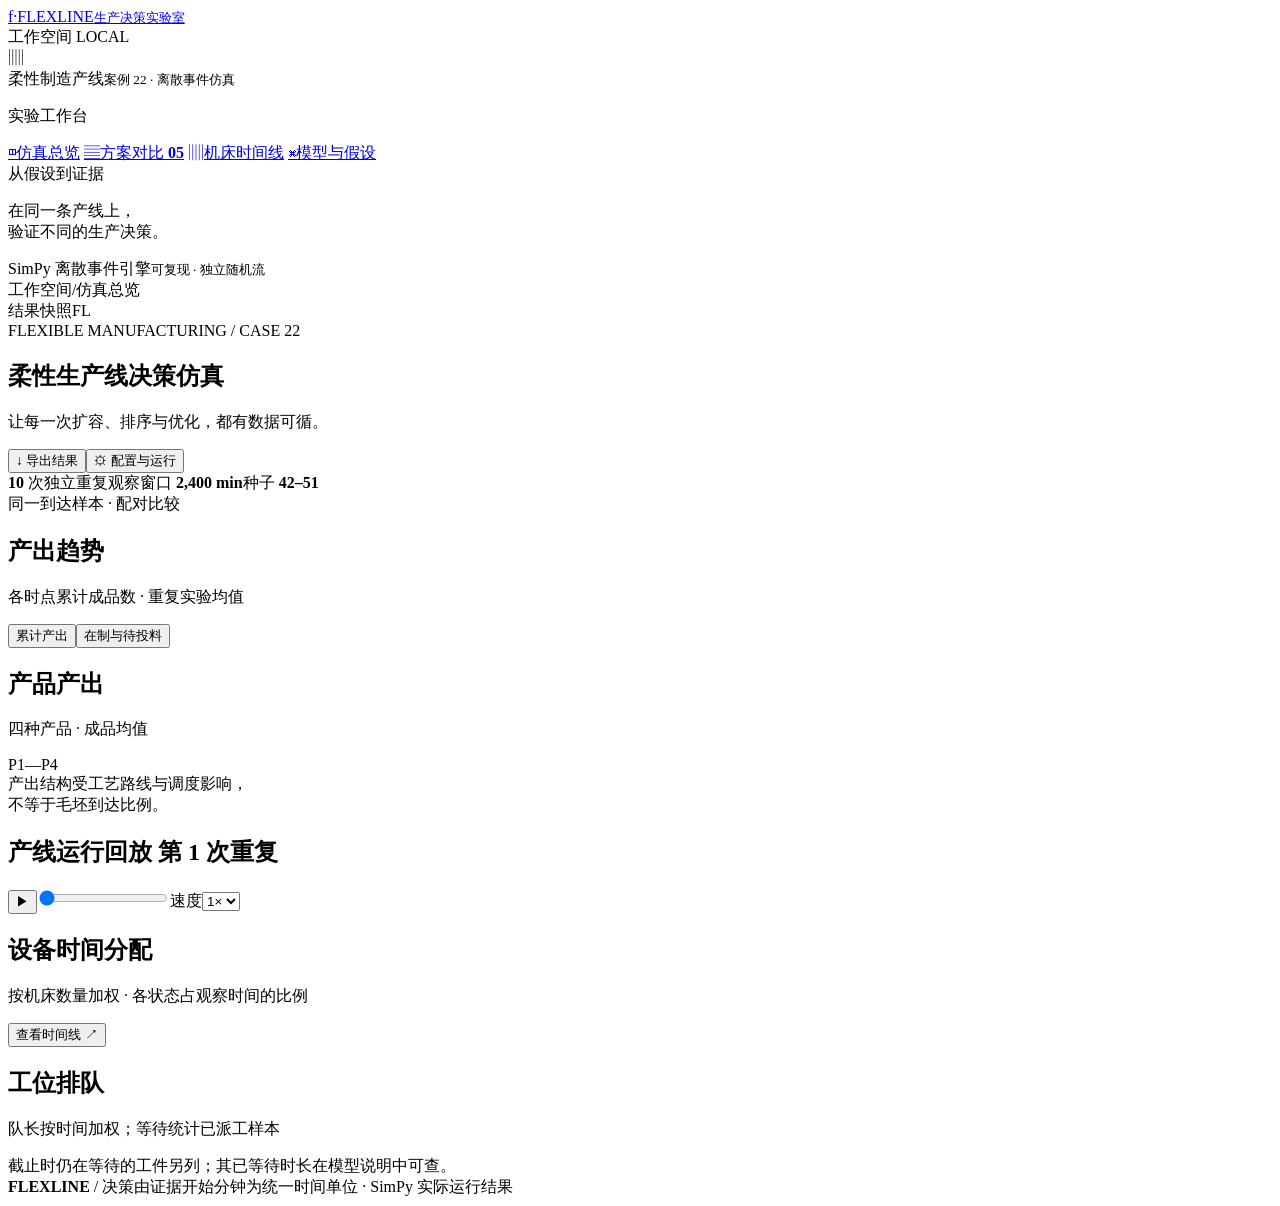
==== src/soft_procedure/web/index.html @ 44dfbc87 "update-first" ====
<!doctype html>
<html lang="zh-CN">
<head>
  <meta charset="utf-8">
  <meta name="viewport" content="width=device-width, initial-scale=1">
  <meta name="color-scheme" content="light">
  <meta name="description" content="基于 SimPy 的多品种柔性生产线决策仿真工作台。比较产能、排队、换模与设备故障。">
  <title>Flexline · 柔性生产线决策仿真</title>
  <style>__STYLES__</style>
</head>
<body>
<aside class="sidebar">
  <a class="brand" href="#overview" aria-label="Flexline 仿真总览"><span class="brand-mark">f<span>·</span></span><span>FLEXLINE<small>生产决策实验室</small></span></a>
  <div class="project-label">工作空间 <span>LOCAL</span></div>
  <div class="project-card"><span class="project-icon">▥</span><div>柔性制造产线<small>案例 22 · 离散事件仿真</small></div></div>
  <p class="nav-label">实验工作台</p>
  <nav aria-label="主导航">
    <a href="#overview" data-view="overview"><span>◫</span>仿真总览</a>
    <a href="#comparison" data-view="comparison"><span>▤</span>方案对比 <b>05</b></a>
    <a href="#timeline" data-view="timeline"><span>▥</span>机床时间线</a>
    <a href="#model" data-view="model"><span>⌘</span>模型与假设</a>
  </nav>
  <div class="sidebar-note"><span class="tiny-label">从假设到证据</span><p>在同一条产线上，<br>验证不同的生产决策。</p><div class="mini-line"><i></i><i></i><i></i><i></i><i></i></div></div>
  <div class="engine-label"><span class="dot"></span> SimPy 离散事件引擎<small>可复现 · 独立随机流</small></div>
</aside>
<div class="workspace">
  <header class="topbar"><div><span class="muted">工作空间</span><span class="slash">/</span><span id="breadcrumb">仿真总览</span></div><div class="top-right"><span id="mode-badge" class="mode-badge">结果快照</span><span class="avatar">FL</span></div></header>
  <main>
    <section class="page-heading"><div><div class="eyebrow"><span></span> FLEXIBLE MANUFACTURING / CASE 22</div><h1>柔性生产线<span>决策仿真</span></h1><p>让每一次扩容、排序与优化，都有数据可循。</p></div><div class="header-actions"><button class="button secondary" id="export-button">↓ <span>导出结果</span></button><button class="button primary" id="config-button"><span>⚙</span> 配置与运行</button></div></section>
    <div id="run-status" class="status-message" role="status" aria-live="polite" hidden></div>
    <div class="context-strip"><span><i class="dot"></i> <b id="run-count">10</b> 次独立重复</span><span>观察窗口 <b id="horizon-label">2,400 min</b></span><span>种子 <b id="seed-label">42–51</b></span><span class="context-tail" id="generated-label"></span></div>
    <div class="scenario-bar"><div id="scenario-tabs" class="scenario-tabs" role="group" aria-label="选择方案"></div><span class="scenario-hint">同一到达样本 · 配对比较</span></div>

    <section id="view-overview" class="view">
      <div class="metric-grid" id="metrics"></div>
      <div class="chart-grid">
        <article class="panel trend-panel"><div class="panel-heading"><div><h2>产出趋势</h2><p id="trend-subtitle">各时点累计成品数 · 重复实验均值</p></div><div class="segmented" aria-label="趋势指标"><button class="active" data-trend="completed">累计产出</button><button data-trend="inventory">在制与待投料</button></div></div><div id="trend-chart" class="trend-chart"></div><div class="chart-legend" id="trend-legend"></div></article>
        <article class="panel product-panel"><div class="panel-heading"><div><h2>产品产出</h2><p>四种产品 · 成品均值</p></div><span class="small-tag">P1—P4</span></div><div id="product-chart"></div><div class="subtle-note">产出结构受工艺路线与调度影响，<br>不等于毛坯到达比例。</div></article>
      </div>
      <article class="panel replay-panel"><div class="panel-heading"><div><h2>产线运行回放 <span class="small-tag">第 1 次重复</span></h2><p id="replay-subtitle"></p></div><div id="product-filters" class="product-filters" role="group" aria-label="高亮产品路线"></div></div><div class="flow-meta"><span id="route-description"></span><span id="replay-inventory"></span></div><div id="production-line" class="production-line"></div><div class="playback"><button id="play-button" class="icon-button" aria-label="播放回放">▶</button><span id="playback-time" class="mono"></span><input id="time-slider" type="range" min="0" max="2400" step="20" value="0" aria-label="回放时间"><span class="playback-end" id="playback-end"></span><label class="speed-label">速度<select id="playback-speed" aria-label="回放速度"><option value="1">1×</option><option value="2">2×</option><option value="4">4×</option></select></label></div><div class="state-legend" id="state-legend"></div></article>
      <div class="resource-grid">
        <article class="panel"><div class="panel-heading"><div><h2>设备时间分配</h2><p>按机床数量加权 · 各状态占观察时间的比例</p></div><button class="text-button" data-navigate="timeline">查看时间线 ↗</button></div><div id="utilization-chart"></div><div id="station-detail" class="station-detail"></div></article>
        <article class="panel"><div class="panel-heading"><div><h2>工位排队</h2><p>队长按时间加权；等待统计已派工样本</p></div></div><div id="queue-table"></div><div class="subtle-note">截止时仍在等待的工件另列；其已等待时长在模型说明中可查。</div></article>
      </div>
      <div id="insight" class="insight"></div>
    </section>

    <section id="view-comparison" class="view" hidden>
      <article class="panel"><div class="panel-heading"><div><h2>同一条产线，五种决策</h2><p>点估计与 95% t 置信区间 · 每个种子对应一组配对实验</p></div><span class="small-tag">单因素对照</span></div><div id="comparison-chart"></div><div id="comparison-table" class="table-scroll"></div></article>
      <div class="comparison-notes"><article class="panel"><h3>如何读差值</h3><p>相对基准的产量差值按同种子逐轮相减，再计算均值和 95% t 区间。区间跨越 0 时，当前重复实验不足以确认变化方向。</p></article><article class="panel"><h3>产能之外，还要看什么</h3><p>同类优先可能延长部分产品的等待。消除换模、关闭故障是理想对照；最终选择还需结合成本、交期和维护约束。</p></article></div>
      <article class="panel"><div class="panel-heading"><div><h2>逐轮实验记录</h2><p>当前选中方案 · 原始样本用于复核均值与波动</p></div><button class="text-button" id="download-runs">下载逐轮 CSV ↓</button></div><div id="runs-table" class="table-scroll"></div></article>
    </section>

    <section id="view-timeline" class="view" hidden>
      <article class="panel"><div class="panel-heading"><div><h2>每一台机床的时间去向</h2><p id="timeline-subtitle"></p></div><label class="inline-label">工位<select id="timeline-station" aria-label="筛选时间线工位"><option value="all">全部工位</option><option>M1</option><option>M2</option><option>M3</option><option>M4</option><option>M5</option></select></label></div><div id="timeline-legend" class="state-legend"></div><div class="table-scroll"><div id="gantt-chart"></div></div><p class="subtle-note">悬停或聚焦色块，查看状态区间、产品与工件编号。零时长状态不绘制。</p></article>
      <article class="panel"><div class="panel-heading"><div><h2>状态事件记录</h2><p>当前筛选范围中最后 60 段非零状态区间 · 与上方时间线一致</p></div></div><div id="events-table" class="table-scroll"></div></article>
    </section>

    <section id="view-model" class="view" hidden>
      <div class="model-grid"><article class="panel"><div class="panel-heading"><div><h2>工艺路线与产品构成</h2><p>来自本地《案例二十二》；工序时间为加工均值，单位 min</p></div></div><div id="routes-table" class="table-scroll"></div></article><article class="panel"><h2>模型边界</h2><p class="model-intro">一个 Job 表示一件产品；Station 管理缓冲与派工；Machine 保存独立的模具、加工和故障状态。</p><div class="model-flow"><span>外部到达</span><i>→</i><span>有限缓冲</span><i>→</i><span>单台机床</span><i>→</i><span>成品</span></div><p class="subtle-note">下游满载时，上游保持占机；尚未投料的毛坯留在线外。</p></article></div>
      <article class="panel"><div class="panel-heading"><div><h2>统计口径</h2><p>均值不掩盖截止时仍未完成的工作</p></div><span class="small-tag">可追溯</span></div><div class="definitions"><div><h3>产量与置信区间</h3><p>仅计窗口内离开最终工位的成品。主指标为各次实验均值；95% t 区间描述重复实验均值的不确定性，1 次重复不计算区间。</p></div><div><h3>周期与排队等待</h3><p>周期从外部到达到成品完成，含待投料时间，仅统计已完成件；排队等待从进入工位缓冲到派工，不含换模。没有样本时显示 —。</p></div><div><h3>利用率与平均队长</h3><p>加工利用率 = 加工时长 / 总可用机床时间；换模、维修、阻塞、空闲单独记录。平均队长 = 队长曲线面积 / 观察时长。</p></div><div><h3>配对与回放</h3><p>各方案共享到达清单和按工件、工序绑定的加工样本。回放仅展示每方案第 1 次重复；保留的机床故障流按机床名称固定。</p></div></div><div id="censored-table" class="table-scroll"></div></article>
      <article class="panel"><div class="panel-heading"><div><h2>明确写下的建模假设</h2><p>原文未完全指定的实现口径，沿用参考对话并保持可配置</p></div></div><ol id="assumptions"></ol></article>
      <article class="panel source-panel"><h2>来源与复现</h2><p>参数依据：<strong>案例二十二.docx</strong>。框架依据：<a href="chatgpt-conversation://6ad0c956-78d4-83ec-82fd-91e8595d09a4">Simpy项目框架</a>。事件终止语义：<a href="https://simpy.readthedocs.io/en/stable/topical_guides/environments.html" target="_blank" rel="noreferrer">SimPy 官方文档 ↗</a>。</p><code>uv run soft-procedure experiments --replications 10 --seed 42</code><p class="subtle-note">outputs/ 保存 HTML、JSON、逐轮汇总，以及每方案第 1 次重复的工件、工序、队列和状态 CSV。</p><div id="model-config" class="table-scroll"></div></article>
    </section>
    <footer><span><b>FLEXLINE</b> / 决策由证据开始</span><span>分钟为统一时间单位 · SimPy 实际运行结果</span></footer>
  </main>
</div>
<dialog id="config-dialog" class="config-dialog"><form id="config-form"><div class="dialog-heading"><div class="eyebrow">EXPERIMENT SETTINGS</div><h2>配置下一次实验</h2><button type="button" class="close-button" data-close="config-dialog" aria-label="关闭参数配置">×</button><p>一次运行包含基准与四个对照方案。</p></div><div class="form-body"><h3>实验设置</h3><div class="form-grid" id="main-fields"></div><h3>机床与缓冲</h3><div id="machine-fields" class="machine-fields"></div><div class="form-grid" id="resource-fields"></div><h3>到达与故障</h3><div class="form-grid" id="arrival-fields"></div><label class="checkbox-field"><input type="checkbox" name="failures_enabled"> 启用设备故障</label><label class="full-field">基准调度规则<select name="policy_name"><option value="fifo">FIFO · 先入先出</option><option value="same_family">同类优先</option><option value="aging">超时优先 · 兼顾同类</option></select></label><p class="subtle-note">超时阈值、回放采样间隔与其他参数可在 JSON 配置中修改。M4 对照始终在当前基准上增加 1 台。</p><div id="form-error" class="form-error" role="alert" hidden></div></div><div class="dialog-footer"><button type="button" class="text-button" id="reset-config">恢复案例参数</button><button type="submit" class="button primary" id="run-button">▶ 运行 5 组实验</button></div></form></dialog>
<dialog id="export-dialog" class="export-dialog"><div class="dialog-heading"><h2>导出本次实验</h2><button class="close-button" data-close="export-dialog" aria-label="关闭导出">×</button><p>保留当前数据，方便分享与复核。</p></div><div class="export-options"><button data-export="html"><b>HTML 交互快照 <span>↗</span></b><small>内嵌结果，可离线查看、筛选和回放</small></button><button data-export="json"><b>JSON 完整面板数据 <span>↓</span></b><small>方案、统计、逐轮数据与第一轮回放</small></button><button data-export="csv"><b>CSV 逐轮汇总 <span>↓</span></b><small>每方案每次重复的指标，UTF-8 编码</small></button></div></dialog>
<div id="toast" class="toast" role="status" hidden></div>
<script type="application/json" id="simulation-data">__SIMULATION_DATA__</script>
<script>__SCRIPT__</script>
</body>
</html>
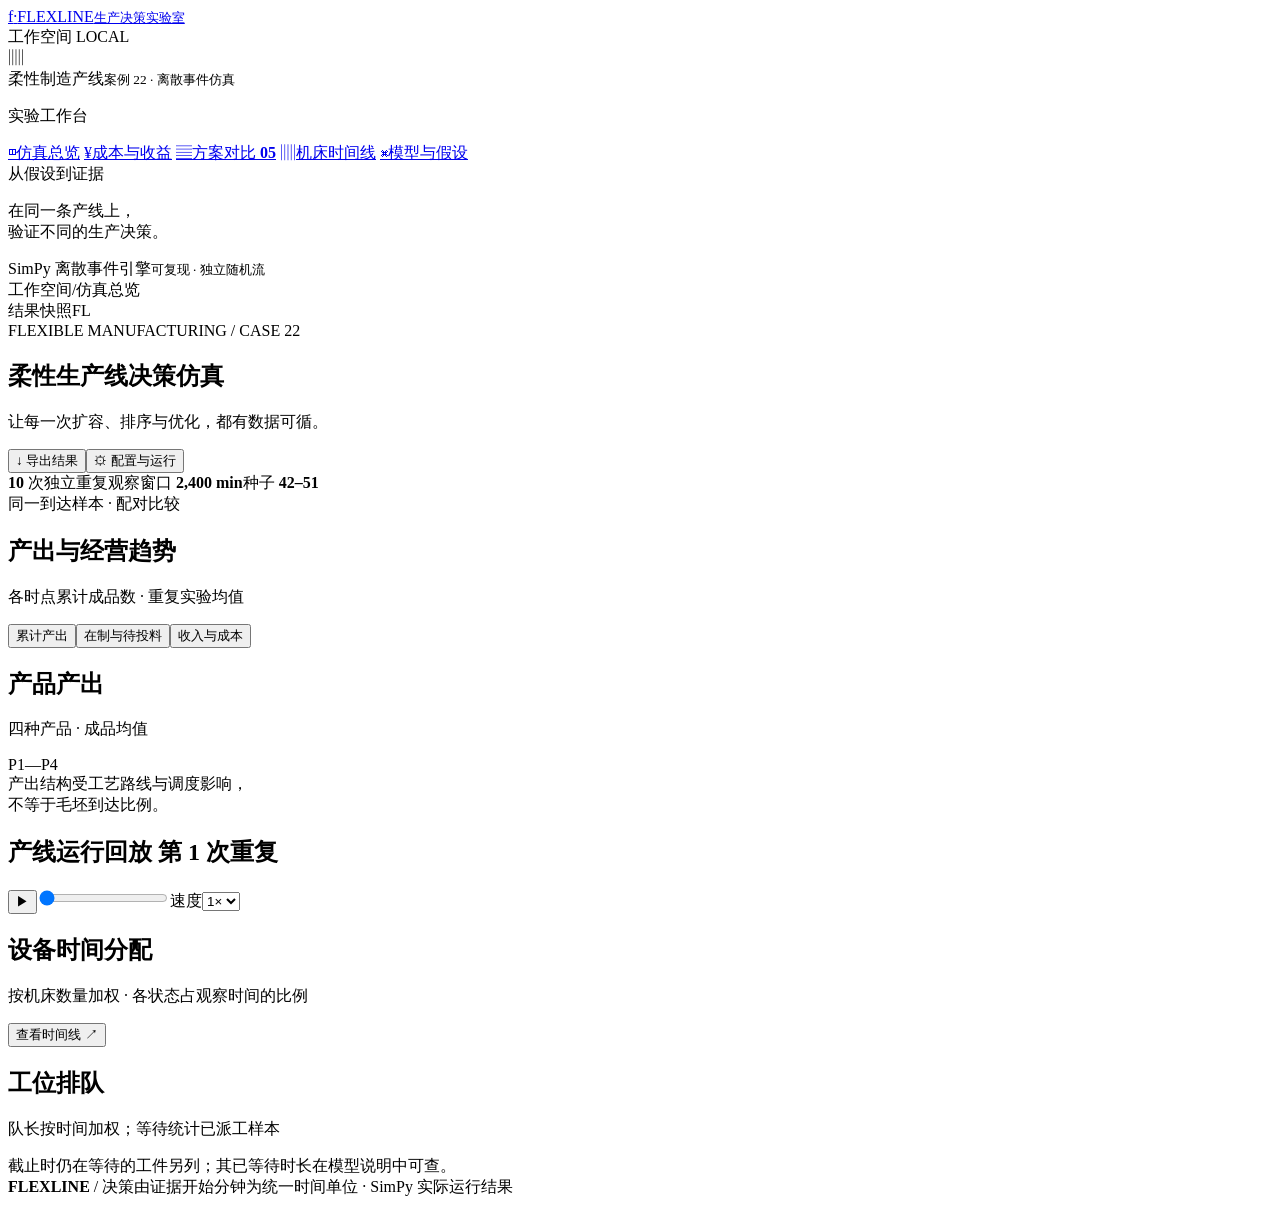
==== commit dbb420a9: "backup" ====
--- a/src/soft_procedure/web/index.html
+++ b/src/soft_procedure/web/index.html
@@ -4,7 +4,7 @@
   <meta charset="utf-8">
   <meta name="viewport" content="width=device-width, initial-scale=1">
   <meta name="color-scheme" content="light">
-  <meta name="description" content="基于 SimPy 的多品种柔性生产线决策仿真工作台。比较产能、排队、换模与设备故障。">
+  <meta name="description" content="基于 SimPy 的多品种柔性生产线决策仿真工作台。比较产能、销售收入、运行成本与扩容回收期。">
   <title>Flexline · 柔性生产线决策仿真</title>
   <style>__STYLES__</style>
 </head>
@@ -16,6 +16,7 @@
   <p class="nav-label">实验工作台</p>
   <nav aria-label="主导航">
     <a href="#overview" data-view="overview"><span>◫</span>仿真总览</a>
+    <a href="#economics" data-view="economics"><span>¥</span>成本与收益</a>
     <a href="#comparison" data-view="comparison"><span>▤</span>方案对比 <b>05</b></a>
     <a href="#timeline" data-view="timeline"><span>▥</span>机床时间线</a>
     <a href="#model" data-view="model"><span>⌘</span>模型与假设</a>
@@ -33,8 +34,9 @@
 
     <section id="view-overview" class="view">
       <div class="metric-grid" id="metrics"></div>
+      <div class="economics-strip" id="economics-strip" aria-label="当前方案经济指标"></div>
       <div class="chart-grid">
-        <article class="panel trend-panel"><div class="panel-heading"><div><h2>产出趋势</h2><p id="trend-subtitle">各时点累计成品数 · 重复实验均值</p></div><div class="segmented" aria-label="趋势指标"><button class="active" data-trend="completed">累计产出</button><button data-trend="inventory">在制与待投料</button></div></div><div id="trend-chart" class="trend-chart"></div><div class="chart-legend" id="trend-legend"></div></article>
+        <article class="panel trend-panel"><div class="panel-heading"><div><h2>产出与经营趋势</h2><p id="trend-subtitle">各时点累计成品数 · 重复实验均值</p></div><div class="segmented" aria-label="趋势指标"><button class="active" data-trend="completed">累计产出</button><button data-trend="inventory">在制与待投料</button><button data-trend="economics">收入与成本</button></div></div><div id="trend-chart" class="trend-chart"></div><div class="chart-legend" id="trend-legend"></div></article>
         <article class="panel product-panel"><div class="panel-heading"><div><h2>产品产出</h2><p>四种产品 · 成品均值</p></div><span class="small-tag">P1—P4</span></div><div id="product-chart"></div><div class="subtle-note">产出结构受工艺路线与调度影响，<br>不等于毛坯到达比例。</div></article>
       </div>
       <article class="panel replay-panel"><div class="panel-heading"><div><h2>产线运行回放 <span class="small-tag">第 1 次重复</span></h2><p id="replay-subtitle"></p></div><div id="product-filters" class="product-filters" role="group" aria-label="高亮产品路线"></div></div><div class="flow-meta"><span id="route-description"></span><span id="replay-inventory"></span></div><div id="production-line" class="production-line"></div><div class="playback"><button id="play-button" class="icon-button" aria-label="播放回放">▶</button><span id="playback-time" class="mono"></span><input id="time-slider" type="range" min="0" max="2400" step="20" value="0" aria-label="回放时间"><span class="playback-end" id="playback-end"></span><label class="speed-label">速度<select id="playback-speed" aria-label="回放速度"><option value="1">1×</option><option value="2">2×</option><option value="4">4×</option></select></label></div><div class="state-legend" id="state-legend"></div></article>
@@ -45,9 +47,20 @@
       <div id="insight" class="insight"></div>
     </section>
 
+    <section id="view-economics" class="view" hidden>
+      <div class="section-intro"><div><div class="eyebrow">PRODUCTION ECONOMICS</div><h2>从完工产量，到经营贡献</h2><p id="economics-subtitle"></p></div><span class="small-tag">人民币 · 元</span></div>
+      <div class="metric-grid economic-metrics" id="economic-metrics"></div>
+      <div class="economic-grid">
+        <article class="panel"><div class="panel-heading"><div><h2>产品收入构成</h2><p>实际完工结构 × 各产品售价 · 重复实验均值</p></div></div><div id="revenue-table" class="table-scroll"></div><p class="subtle-note">假设成品全部售出；期末在制品与线外毛坯不计销售收入。</p></article>
+        <article class="panel"><div class="panel-heading"><div><h2>运行成本如何计入</h2><p id="cost-basis-label"></p></div></div><div id="cost-ledger"></div><p class="subtle-note">经营贡献 = 销售收入 − 运行成本。材料、人工、折旧、税费及其他未提供的费用未计入，不代表净利润。</p></article>
+      </div>
+      <article class="panel"><div class="panel-heading"><div><h2>五个方案的经济表现</h2><p>经营贡献均值与 95% t 区间 · 购置投资单列</p></div><button class="text-button" id="download-economics">下载经济对比 CSV ↓</button></div><div id="economics-chart" class="horizontal-chart"></div><div id="economics-table" class="table-scroll"></div></article>
+      <article class="panel investment-panel"><div class="panel-heading"><div><h2>M4 扩容能否收回投资</h2><p>始终与当前基准比较 · 简单回收期按配对平均经营贡献增量计算</p></div><span class="small-tag">增量分析</span></div><div id="investment-analysis"></div><p class="subtle-note">回收期假设后续每个观察期重复同等收益，未考虑贴现、寿命与产线爬坡。消除换模、无故障是理想对照，实施费用未知。</p></article>
+    </section>
+
     <section id="view-comparison" class="view" hidden>
-      <article class="panel"><div class="panel-heading"><div><h2>同一条产线，五种决策</h2><p>点估计与 95% t 置信区间 · 每个种子对应一组配对实验</p></div><span class="small-tag">单因素对照</span></div><div id="comparison-chart"></div><div id="comparison-table" class="table-scroll"></div></article>
-      <div class="comparison-notes"><article class="panel"><h3>如何读差值</h3><p>相对基准的产量差值按同种子逐轮相减，再计算均值和 95% t 区间。区间跨越 0 时，当前重复实验不足以确认变化方向。</p></article><article class="panel"><h3>产能之外，还要看什么</h3><p>同类优先可能延长部分产品的等待。消除换模、关闭故障是理想对照；最终选择还需结合成本、交期和维护约束。</p></article></div>
+      <article class="panel"><div class="panel-heading"><div><h2>同一条产线，五种决策</h2><p>点估计与 95% t 置信区间 · 每个种子对应一组配对实验</p></div><div class="segmented" aria-label="方案比较指标"><button class="active" data-comparison="completed">成品产量</button><button data-comparison="operating_contribution">经营贡献</button></div></div><div id="comparison-chart"></div><div id="comparison-table" class="table-scroll"></div></article>
+      <div class="comparison-notes"><article class="panel"><h3>如何读差值</h3><p>相对基准的产量和经营贡献均按同种子逐轮相减，再计算均值和 95% t 区间。区间跨越 0 时，当前重复实验不足以确认变化方向。</p></article><article class="panel"><h3>产能之外，还要看什么</h3><p>产品售价不同，产量排名不一定等于经营贡献排名。同类优先也可能延长等待。<a href="#economics">查看成本、收益与扩容回收期 ↗</a></p></article></div>
       <article class="panel"><div class="panel-heading"><div><h2>逐轮实验记录</h2><p>当前选中方案 · 原始样本用于复核均值与波动</p></div><button class="text-button" id="download-runs">下载逐轮 CSV ↓</button></div><div id="runs-table" class="table-scroll"></div></article>
     </section>
 
@@ -65,8 +78,8 @@
     <footer><span><b>FLEXLINE</b> / 决策由证据开始</span><span>分钟为统一时间单位 · SimPy 实际运行结果</span></footer>
   </main>
 </div>
-<dialog id="config-dialog" class="config-dialog"><form id="config-form"><div class="dialog-heading"><div class="eyebrow">EXPERIMENT SETTINGS</div><h2>配置下一次实验</h2><button type="button" class="close-button" data-close="config-dialog" aria-label="关闭参数配置">×</button><p>一次运行包含基准与四个对照方案。</p></div><div class="form-body"><h3>实验设置</h3><div class="form-grid" id="main-fields"></div><h3>机床与缓冲</h3><div id="machine-fields" class="machine-fields"></div><div class="form-grid" id="resource-fields"></div><h3>到达与故障</h3><div class="form-grid" id="arrival-fields"></div><label class="checkbox-field"><input type="checkbox" name="failures_enabled"> 启用设备故障</label><label class="full-field">基准调度规则<select name="policy_name"><option value="fifo">FIFO · 先入先出</option><option value="same_family">同类优先</option><option value="aging">超时优先 · 兼顾同类</option></select></label><p class="subtle-note">超时阈值、回放采样间隔与其他参数可在 JSON 配置中修改。M4 对照始终在当前基准上增加 1 台。</p><div id="form-error" class="form-error" role="alert" hidden></div></div><div class="dialog-footer"><button type="button" class="text-button" id="reset-config">恢复案例参数</button><button type="submit" class="button primary" id="run-button">▶ 运行 5 组实验</button></div></form></dialog>
-<dialog id="export-dialog" class="export-dialog"><div class="dialog-heading"><h2>导出本次实验</h2><button class="close-button" data-close="export-dialog" aria-label="关闭导出">×</button><p>保留当前数据，方便分享与复核。</p></div><div class="export-options"><button data-export="html"><b>HTML 交互快照 <span>↗</span></b><small>内嵌结果，可离线查看、筛选和回放</small></button><button data-export="json"><b>JSON 完整面板数据 <span>↓</span></b><small>方案、统计、逐轮数据与第一轮回放</small></button><button data-export="csv"><b>CSV 逐轮汇总 <span>↓</span></b><small>每方案每次重复的指标，UTF-8 编码</small></button></div></dialog>
+<dialog id="config-dialog" class="config-dialog"><form id="config-form"><div class="dialog-heading"><div class="eyebrow">EXPERIMENT SETTINGS</div><h2>配置下一次实验</h2><button type="button" class="close-button" data-close="config-dialog" aria-label="关闭参数配置">×</button><p>一次运行包含基准与四个对照方案。</p></div><div class="form-body"><h3>实验设置</h3><div class="form-grid" id="main-fields"></div><h3>售价与成本</h3><div class="form-grid" id="price-fields"></div><div class="form-grid cost-fields" id="cost-fields"></div><label class="full-field">运行成本计费口径<select name="operating_cost_basis" id="cost-basis-select"></select></label><p class="subtle-note">默认仅加工与换模计费，维修、阻塞、空闲不计费。购置投资单独列示，经营贡献仅扣除已知运行成本。</p><h3>机床与缓冲</h3><div id="machine-fields" class="machine-fields"></div><div class="form-grid" id="resource-fields"></div><h3>到达与故障</h3><div class="form-grid" id="arrival-fields"></div><label class="checkbox-field"><input type="checkbox" name="failures_enabled"> 启用设备故障</label><label class="full-field">基准调度规则<select name="policy_name"><option value="fifo">FIFO · 先入先出</option><option value="same_family">同类优先</option><option value="aging">超时优先 · 兼顾同类</option></select></label><p class="subtle-note">超时阈值、回放采样间隔与其他参数可在 JSON 配置中修改。M4 对照始终在当前基准上增加 1 台。</p><div id="form-error" class="form-error" role="alert" hidden></div></div><div class="dialog-footer"><button type="button" class="text-button" id="reset-config">恢复案例参数</button><button type="submit" class="button primary" id="run-button">▶ 运行 5 组实验</button></div></form></dialog>
+<dialog id="export-dialog" class="export-dialog"><div class="dialog-heading"><h2>导出本次实验</h2><button class="close-button" data-close="export-dialog" aria-label="关闭导出">×</button><p>保留当前数据，方便分享与复核。</p></div><div class="export-options"><button data-export="html"><b>HTML 交互快照 <span>↗</span></b><small>内嵌结果，可离线查看、筛选和回放</small></button><button data-export="json"><b>JSON 完整面板数据 <span>↓</span></b><small>方案、统计、逐轮数据与第一轮回放</small></button><button data-export="csv"><b>CSV 逐轮汇总 <span>↓</span></b><small>产量、收入、成本与经营贡献，UTF-8 编码</small></button><button data-export="economics"><b>CSV 经济对比 <span>↓</span></b><small>经营贡献配对区间、新增投资与回收期</small></button></div></dialog>
 <div id="toast" class="toast" role="status" hidden></div>
 <script type="application/json" id="simulation-data">__SIMULATION_DATA__</script>
 <script>__SCRIPT__</script>
